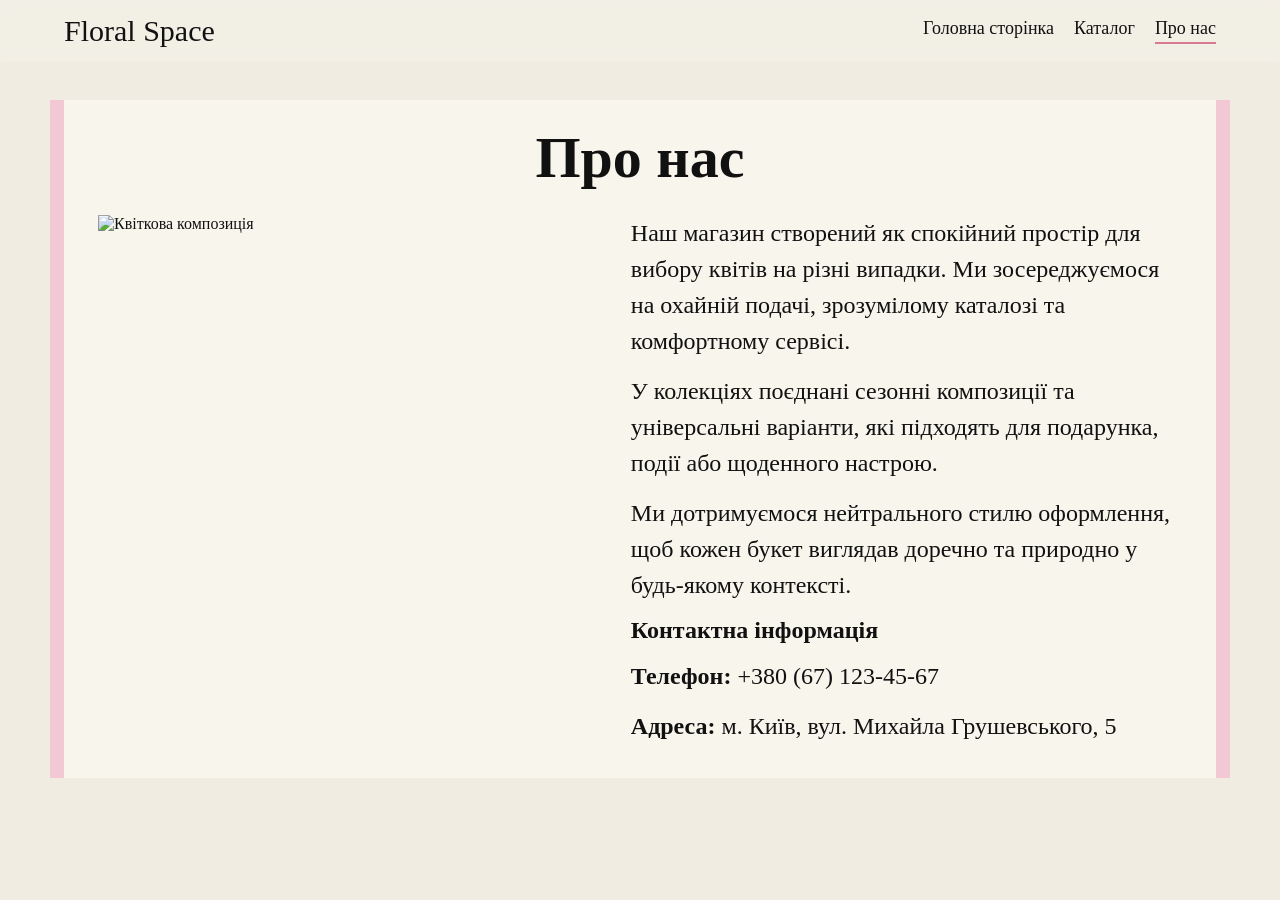
==== about.html @ 60de8b24 "Add files via upload" ====
<!DOCTYPE html>
<html lang="uk">
<head>
  <meta charset="UTF-8">
  <meta name="viewport" content="width=device-width, initial-scale=1.0">
  <title>Floral Space | Про нас</title>
  <link rel="stylesheet" href="style.css">
</head>
<body>
  <header class="header">
    <div class="menu-box">
      <a class="logo" href="index.html">Floral Space</a>
      <nav>
        <a href="index.html">Головна сторінка</a>
        <a href="catalog.html">Каталог</a>
        <a class="active" href="about.html">Про нас</a>
      </nav>
    </div>
  </header>

  <main class="about-page">
    <section class="about-wrap">
      <h1>Про нас</h1>

      <div class="about-content">
        <img src="images/about-us.jpg" alt="Квіткова композиція">

        <div class="about-text">
          <p>
            Наш магазин створений як спокійний простір для вибору квітів на різні випадки.
            Ми зосереджуємося на охайній подачі, зрозумілому каталозі та комфортному сервісі.
          </p>
          <p>
            У колекціях поєднані сезонні композиції та універсальні варіанти,
            які підходять для подарунка, події або щоденного настрою.
          </p>
          <p>
            Ми дотримуємося нейтрального стилю оформлення,
            щоб кожен букет виглядав доречно та природно у будь-якому контексті.
          </p>

          <h2>Контактна інформація</h2>
          <p><strong>Телефон:</strong> +380 (67) 123-45-67</p>
          <p><strong>Адреса:</strong> м. Київ, вул. Михайла Грушевського, 5</p>
        </div>
      </div>
    </section>
  </main>
</body>
</html>
---- style.css ----
* {
  box-sizing: border-box;
  margin: 0;
  padding: 0;
}

body {
  font-family: Georgia, "Times New Roman", serif;
  color: #111111;
  background-color: #f0ece1;
}

.header {
  background-color: rgba(255, 255, 255, 0.16);
  position: absolute;
  top: 0;
  left: 0;
  width: 100%;
  z-index: 10;
  backdrop-filter: blur(6px);
  -webkit-backdrop-filter: blur(6px);
}

.menu-box {
  max-width: 1200px;
  margin: 0 auto;
  padding: 14px 24px;
  display: flex;
  align-items: center;
  justify-content: space-between;
}

.logo {
  font-size: 30px;
  color: #111111;
  text-decoration: none;
  cursor: pointer;
}

nav {
  display: flex;
  gap: 20px;
}

nav a {
  text-decoration: none;
  color: #111111;
  border-bottom: 2px solid transparent;
  padding-bottom: 3px;
  font-size: 18px;
}

nav a:hover,
nav a.active {
  border-bottom: 2px solid #d77a93;
}

.about-page {
  min-height: 100vh;
  padding: 100px 16px 40px 16px;
}

.about-wrap {
  max-width: 1180px;
  margin: 0 auto;
  background: #f7f5ec;
  border-left: 14px solid #f1c8d4;
  border-right: 14px solid #f1c8d4;
  padding: 24px 34px 34px 34px;
}

.about-wrap h1 {
  text-align: center;
  font-size: 58px;
  margin-bottom: 24px;
}

.about-content {
  display: flex;
  gap: 24px;
  align-items: stretch;
}

.about-content img {
  width: 48%;
  object-fit: cover;
}

.about-text {
  width: 52%;
  display: flex;
  flex-direction: column;
  gap: 14px;
}

.about-text p {
  font-size: 24px;
  line-height: 1.5;
}
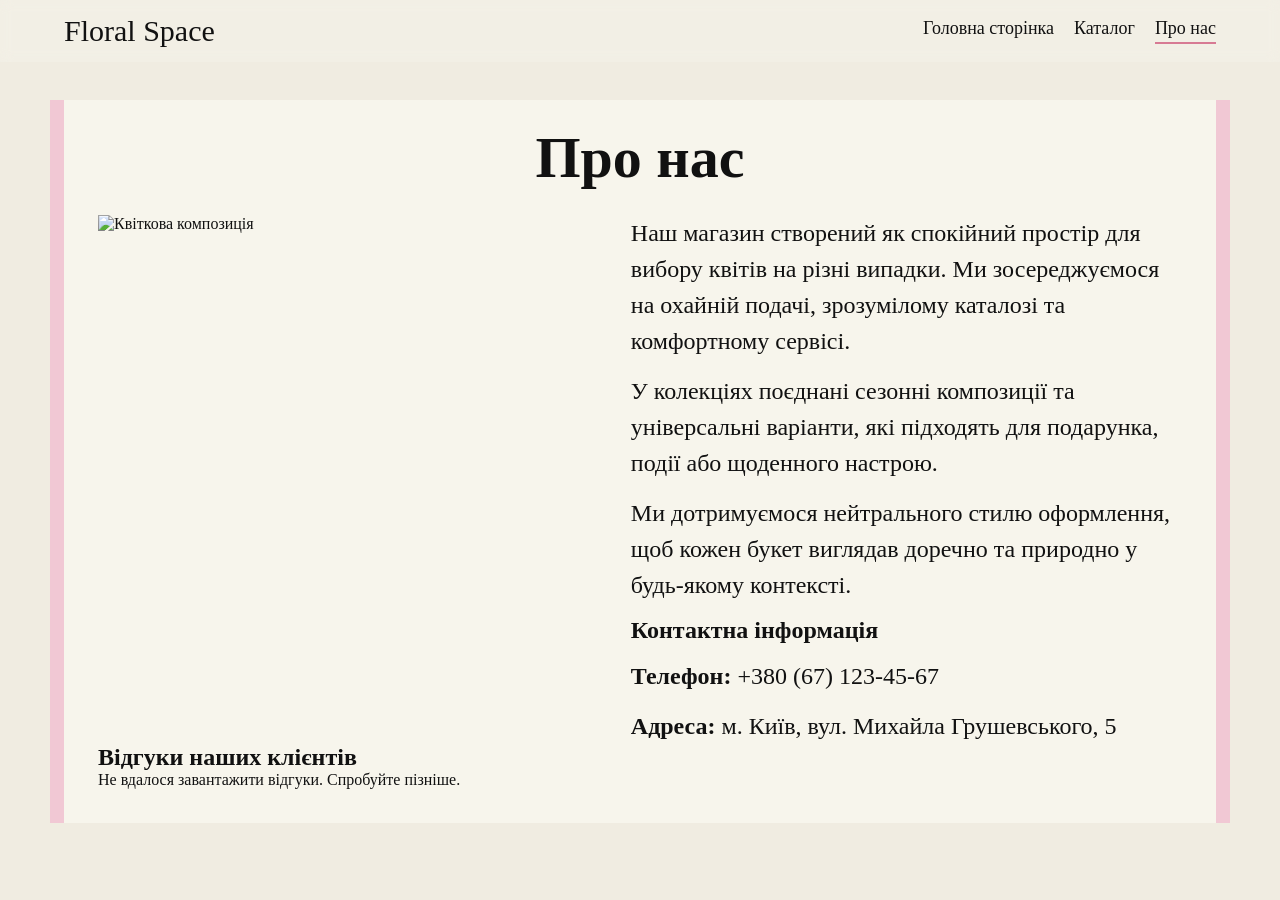
==== commit 2c9a749f: "Update about.html" ====
--- a/about.html
+++ b/about.html
@@ -44,7 +44,61 @@
           <p><strong>Адреса:</strong> м. Київ, вул. Михайла Грушевського, 5</p>
         </div>
       </div>
+
+      <!-- Новий блок відгуків -->
+      <section class="reviews-section">
+        <h2>Відгуки наших клієнтів</h2>
+        <div id="reviews-container" class="reviews-container">
+          <!-- Відгуки завантажаться через JavaScript -->
+          <p class="loading">Завантаження відгуків...</p>
+        </div>
+      </section>
     </section>
   </main>
+
+  <script>
+    async function loadReviews() {
+      const container = document.getElementById('reviews-container');
+      
+      try {
+        const response = await fetch('https://69f10d27c1533dbedc9e0fb9.mockapi.io/floralspace/response');
+        if (!response.ok) throw new Error('Не вдалося завантажити дані');
+        
+        const reviews = await response.json();
+        
+        container.innerHTML = '';
+        
+        if (!reviews || reviews.length === 0) {
+          container.innerHTML = '<p class="no-reviews">Поки що немає відгуків. Будьте першим!</p>';
+          return;
+        }
+
+        reviews.forEach(review => {
+          const reviewEl = document.createElement('div');
+          reviewEl.className = 'review-card';
+          
+          const stars = review.rating 
+            ? '★'.repeat(Math.floor(review.rating)) + '☆'.repeat(5 - Math.floor(review.rating))
+            : '★★★★★';
+          
+          reviewEl.innerHTML = `
+            <div class="review-header">
+              <strong>${review.name || 'Анонімний клієнт'}</strong>
+              <span class="review-date">${review.date || ''}</span>
+            </div>
+            <div class="review-stars">${stars}</div>
+            <p class="review-text">"${review.text || review.comment || 'Дякуємо за відгук!'}"</p>
+          `;
+          container.appendChild(reviewEl);
+        });
+      } catch (error) {
+        console.error(error);
+        container.innerHTML = '<p class="error">Не вдалося завантажити відгуки. Спробуйте пізніше.</p>';
+      }
+    }
+
+    // Завантажуємо відгуки після завантаження сторінки
+    window.addEventListener('load', loadReviews);
+  </script>
 </body>
 </html>
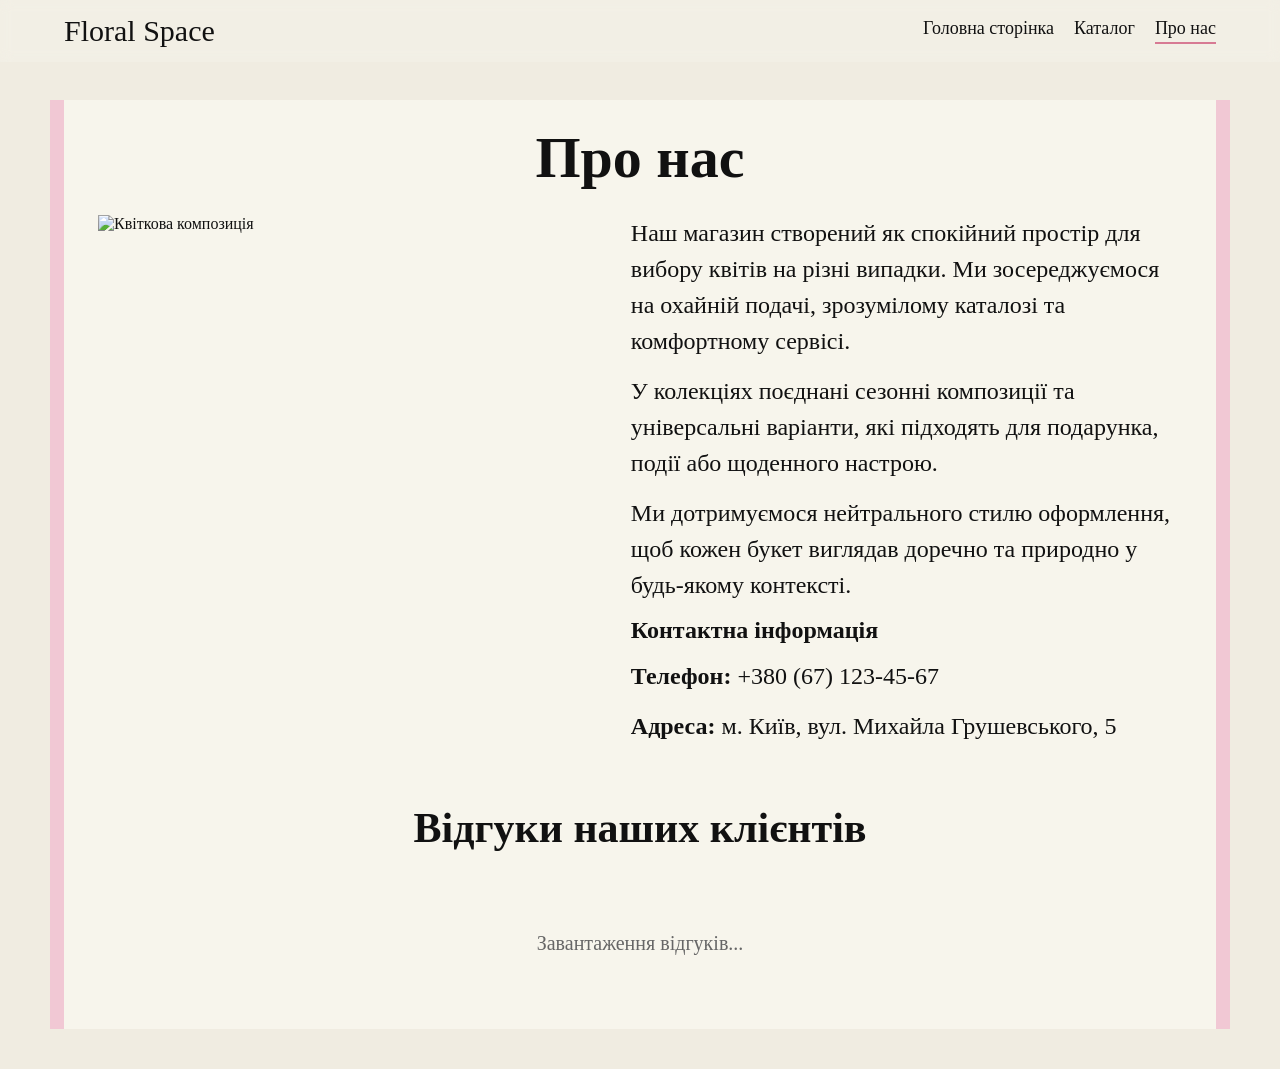
==== commit 44670286: "Update about.html" ====
--- a/about.html
+++ b/about.html
@@ -56,49 +56,7 @@
     </section>
   </main>
 
-  <script>
-    async function loadReviews() {
-      const container = document.getElementById('reviews-container');
-      
-      try {
-        const response = await fetch('https://69f10d27c1533dbedc9e0fb9.mockapi.io/floralspace/response');
-        if (!response.ok) throw new Error('Не вдалося завантажити дані');
-        
-        const reviews = await response.json();
-        
-        container.innerHTML = '';
-        
-        if (!reviews || reviews.length === 0) {
-          container.innerHTML = '<p class="no-reviews">Поки що немає відгуків. Будьте першим!</p>';
-          return;
-        }
-
-        reviews.forEach(review => {
-          const reviewEl = document.createElement('div');
-          reviewEl.className = 'review-card';
-          
-          const stars = review.rating 
-            ? '★'.repeat(Math.floor(review.rating)) + '☆'.repeat(5 - Math.floor(review.rating))
-            : '★★★★★';
-          
-          reviewEl.innerHTML = `
-            <div class="review-header">
-              <strong>${review.name || 'Анонімний клієнт'}</strong>
-              <span class="review-date">${review.date || ''}</span>
-            </div>
-            <div class="review-stars">${stars}</div>
-            <p class="review-text">"${review.text || review.comment || 'Дякуємо за відгук!'}"</p>
-          `;
-          container.appendChild(reviewEl);
-        });
-      } catch (error) {
-        console.error(error);
-        container.innerHTML = '<p class="error">Не вдалося завантажити відгуки. Спробуйте пізніше.</p>';
-      }
-    }
-
-    // Завантажуємо відгуки після завантаження сторінки
-    window.addEventListener('load', loadReviews);
+  <script src="response.js">
   </script>
 </body>
 </html>
--- a/style.css
+++ b/style.css
@@ -97,3 +97,56 @@
   font-size: 24px;
   line-height: 1.5;
 }
+/* === Відгуки === */
+.reviews-section {
+  margin-top: 60px;
+}
+
+.reviews-section h2 {
+  text-align: center;
+  font-size: 42px;
+  margin-bottom: 40px;
+  color: #111111;
+}
+
+.reviews-container {
+  display: grid;
+  grid-template-columns: repeat(auto-fit, minmax(340px, 1fr));
+  gap: 24px;
+}
+
+.review-card {
+  background: white;
+  padding: 28px;
+  border-radius: 12px;
+  box-shadow: 0 4px 12px rgba(0, 0, 0, 0.06);
+  border-left: 5px solid #d77a93;
+}
+
+.review-header {
+  display: flex;
+  justify-content: space-between;
+  align-items: center;
+  margin-bottom: 12px;
+}
+
+.review-stars {
+  color: #d77a93;
+  font-size: 22px;
+  margin-bottom: 14px;
+}
+
+.review-text {
+  font-size: 20px;
+  line-height: 1.6;
+  color: #222;
+  font-style: italic;
+}
+
+.loading, .no-reviews, .error {
+  grid-column: 1 / -1;
+  text-align: center;
+  font-size: 20px;
+  padding: 40px;
+  color: #666;
+}
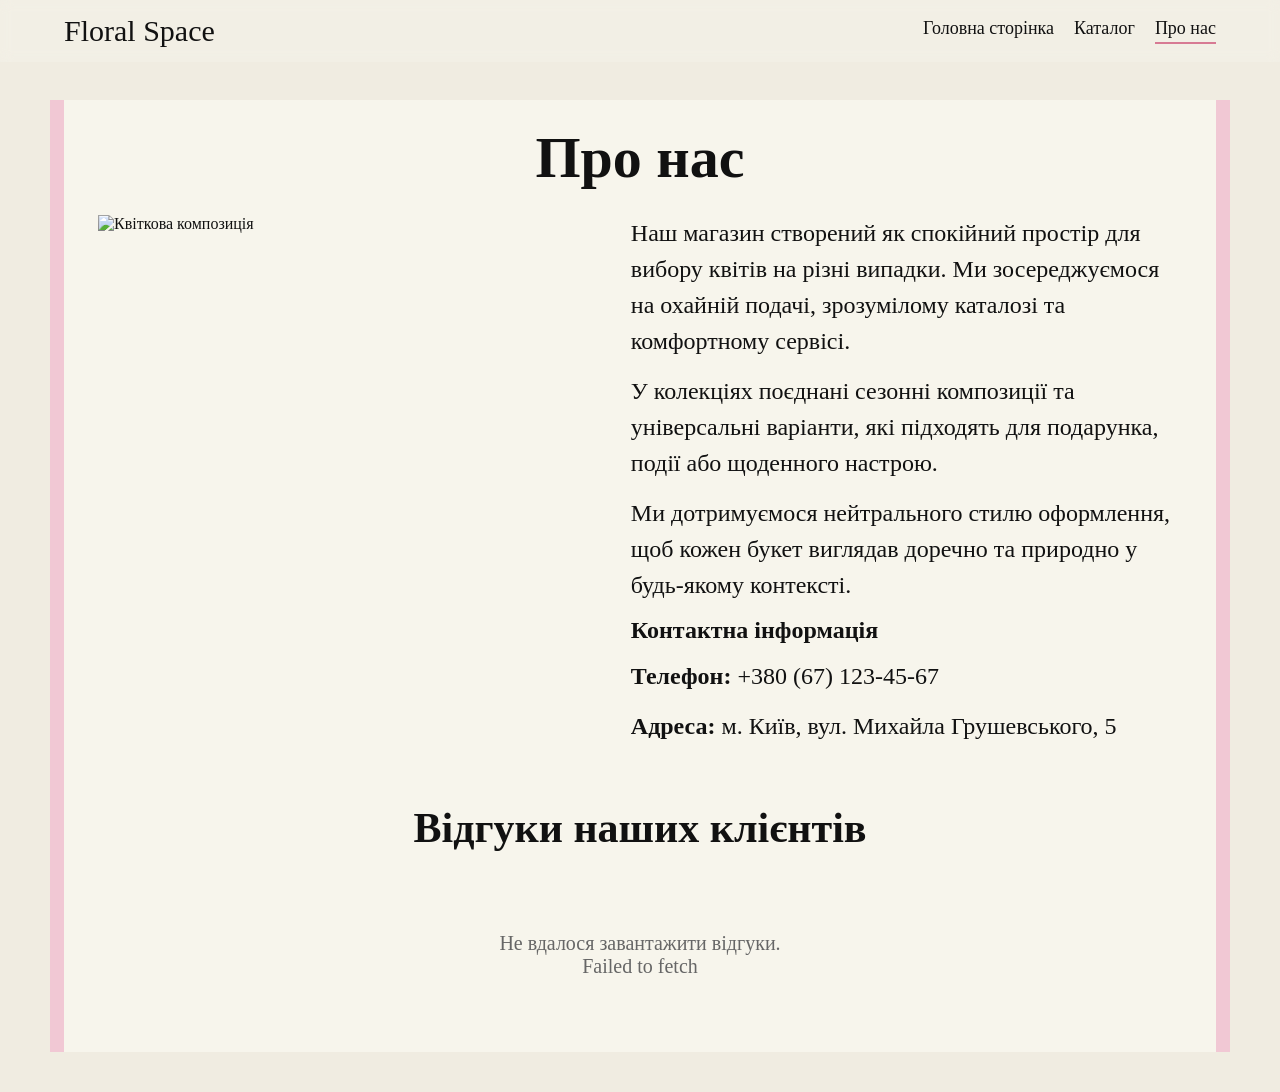
==== commit 6f427cc5: "Update about.html" ====
--- a/about.html
+++ b/about.html
@@ -56,7 +56,7 @@
     </section>
   </main>
 
-  <script src="response.js">
+  <script src="script.js">
   </script>
 </body>
 </html>
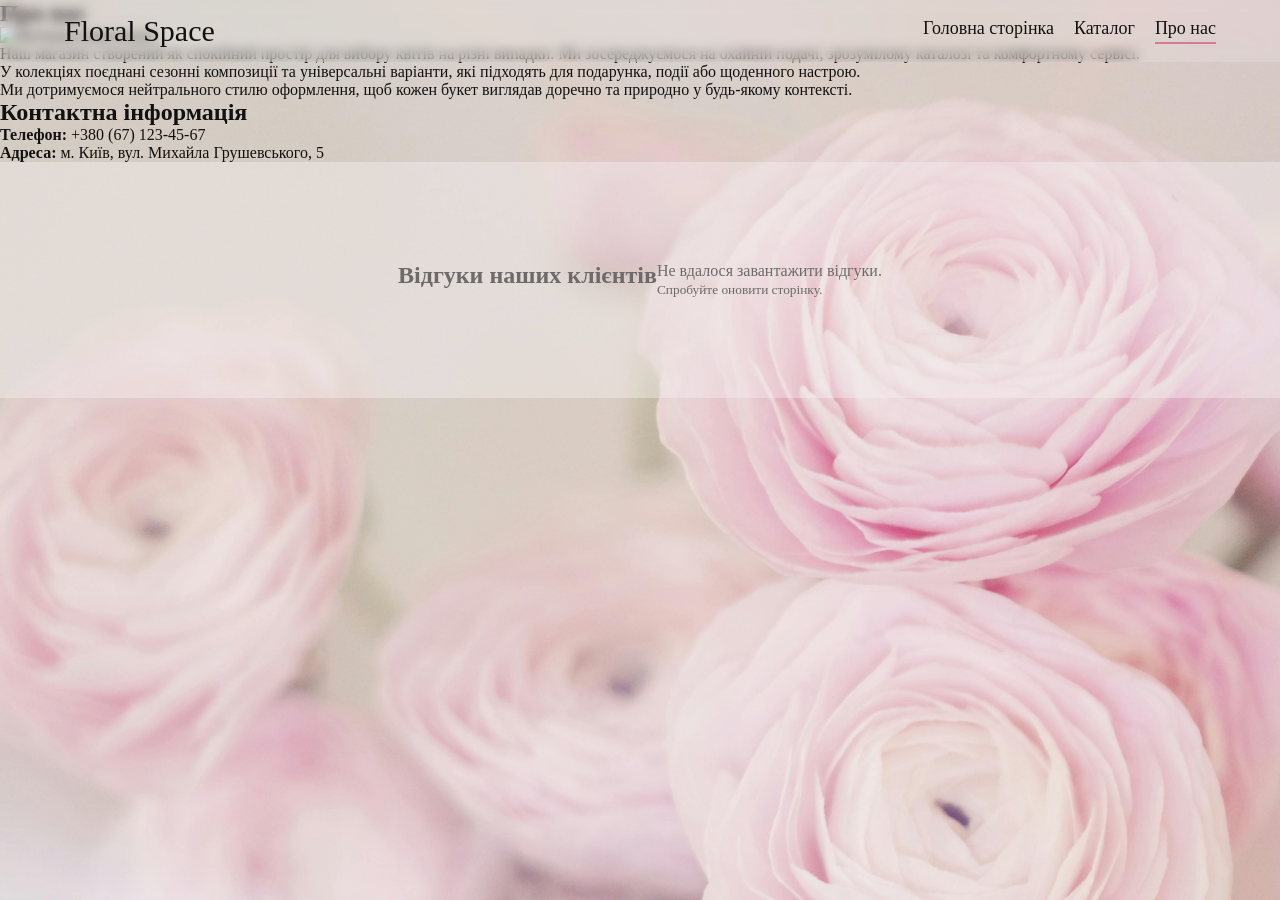
==== commit abfa1422: "Update about.html" ====
--- a/about.html
+++ b/about.html
@@ -9,11 +9,11 @@
 <body>
   <header class="header">
     <div class="menu-box">
-      <a class="logo" href="index.html">Floral Space</a>
+      <a class="logo" href="../home/index.html">Floral Space</a>
       <nav>
-        <a href="index.html">Головна сторінка</a>
-        <a href="catalog.html">Каталог</a>
-        <a class="active" href="about.html">Про нас</a>
+        <a href="../home/index.html">Головна сторінка</a>
+        <a href="../catalog/catalog.html">Каталог</a>
+        <a class="active" href="../about/about.html">Про нас</a>
       </nav>
     </div>
   </header>
@@ -23,7 +23,7 @@
       <h1>Про нас</h1>
 
       <div class="about-content">
-        <img src="images/about-us.jpg" alt="Квіткова композиція">
+        <img src="../images/about-us.jpg" alt="Квіткова композиція">
 
         <div class="about-text">
           <p>
--- a/style.css
+++ b/style.css
@@ -7,7 +7,11 @@
 body {
   font-family: Georgia, "Times New Roman", serif;
   color: #111111;
-  background-color: #f0ece1;
+  background-color: #f6eff2;
+  background-image: url('./images/homebg.jpg');
+  background-size: cover;
+  background-attachment: fixed;
+
 }
 
 .header {
@@ -55,98 +59,137 @@
   border-bottom: 2px solid #d77a93;
 }
 
-.about-page {
+
+.hero {
   min-height: 100vh;
-  padding: 100px 16px 40px 16px;
+  position: relative;
+  display: flex;
+  align-items: center; 
+  padding-top: 80px;
 }
 
-.about-wrap {
-  max-width: 1180px;
-  margin: 0 auto;
-  background: #f7f5ec;
-  border-left: 14px solid #f1c8d4;
-  border-right: 14px solid #f1c8d4;
-  padding: 24px 34px 34px 34px;
+.overlay {
+  position: absolute;
+  left: 0; top: 0; width: 100%; height: 100%;
+
+  background: linear-gradient(to bottom, rgba(255,255,255,0.6) 0%, rgba(255,255,255,0.2) 100%);
 }
 
-.about-wrap h1 {
-  text-align: center;
-  font-size: 58px;
-  margin-bottom: 24px;
+.content {
+  position: relative;
+  z-index: 1;
+  max-width: 600px;
+  padding-left: 120px;
+  padding-right: 20px;
 }
 
-.about-content {
-  display: flex;
-  gap: 24px;
-  align-items: stretch;
+.content h1 {
+  font-size: 78px;
+  font-weight: 500;
+  margin-bottom: 22px;
 }
 
-.about-content img {
-  width: 48%;
-  object-fit: cover;
+.content p {
+  font-family: "Courier New", monospace;
+  font-size: 20px;
+  line-height: 1.45;
+  color: #d77a93;
+  font-weight: bold;
 }
 
-.about-text {
-  width: 52%;
-  display: flex;
-  flex-direction: column;
-  gap: 14px;
+.btn {
+  display: inline-block;
+  margin-top: 28px;
+  text-decoration: none;
+  background: #000000;
+  color: #ffffff;
+  padding: 10px 16px;
+  border-radius: 6px;
+  font-family: Arial, sans-serif;
+  font-weight: bold;
 }
 
-.about-text p {
-  font-size: 24px;
-  line-height: 1.5;
-}
-/* === Відгуки === */
+.btn:hover { opacity: 0.8; }
+
 .reviews-section {
-  margin-top: 60px;
+  padding: 100px 20px;
+  display: flex;
+  justify-content: center;
+  position: relative;
 }
 
-.reviews-section h2 {
-  text-align: center;
-  font-size: 42px;
-  margin-bottom: 40px;
-  color: #111111;
+.reviews-section::before {
+  content: "";
+  position: absolute;
+  top: 0; left: 0; width: 100%; height: 100%;
+  background: rgba(246, 239, 242, 0.4); 
 }
 
-.reviews-container {
-  display: grid;
-  grid-template-columns: repeat(auto-fit, minmax(340px, 1fr));
-  gap: 24px;
+.reviews-content {
+  width: 100%;
+  max-width: 700px;
+  position: relative;
+  z-index: 2;
 }
 
-.review-card {
-  background: white;
-  padding: 28px;
-  border-radius: 12px;
-  box-shadow: 0 4px 12px rgba(0, 0, 0, 0.06);
-  border-left: 5px solid #d77a93;
+#formTitle {
+  margin-bottom: 20px;
+  font-size: 32px;
+  text-align: center;
 }
 
-.review-header {
-  display: flex;
-  justify-content: space-between;
-  align-items: center;
-  margin-bottom: 12px;
+.review-form {
+  background: rgba(255, 255, 255, 0.9);
+  padding: 40px;
+  border-radius: 15px;
+  backdrop-filter: blur(10px);
+  box-shadow: 0 10px 30px rgba(0,0,0,0.05);
 }
 
-.review-stars {
-  color: #d77a93;
-  font-size: 22px;
-  margin-bottom: 14px;
+.form-row { display: flex; gap: 20px; }
+.form-group { margin-bottom: 15px; display: flex; flex-direction: column; flex: 1; }
+.form-group label { font-size: 14px; font-weight: bold; margin-bottom: 5px; }
+
+.form-group input, .form-group textarea, .form-group select {
+  padding: 12px;
+  border: 1px solid #d77a93;
+  border-radius: 8px;
+  background: white;
+  font-family: inherit;
 }
 
-.review-text {
-  font-size: 20px;
-  line-height: 1.6;
-  color: #222;
-  font-style: italic;
+.error-msg { color: #e74c3c; font-size: 12px; margin-top: 3px; min-height: 15px; }
+
+.star-rating { 
+    display: flex; 
+    flex-direction: row-reverse; 
+    justify-content: flex-end; 
 }
+.star-rating input { display: none; }
+.star-rating label { font-size: 35px; color: #ccc; cursor: pointer; transition: color 0.2s; }
+.star-rating input:checked ~ label, 
+.star-rating label:hover, 
+.star-rating label:hover ~ label { color: #d77a93; }
 
-.loading, .no-reviews, .error {
-  grid-column: 1 / -1;
-  text-align: center;
-  font-size: 20px;
-  padding: 40px;
-  color: #666;
+.dynamic-status { font-size: 14px; font-style: italic; color: #d77a93; height: 20px; margin-top: 5px; }
+
+.checkbox-list { display: grid; grid-template-columns: 1fr 1fr; gap: 10px; margin-top: 5px; }
+.checkbox-item { display: flex; align-items: center; gap: 8px; font-size: 14px; }
+.checkbox-item input { cursor: pointer; accent-color: #d77a93; width: 18px; height: 18px; }
+
+.submit-btn {
+  width: 100%; padding: 15px; background: #000; color: #fff;
+  border: none; border-radius: 8px; font-weight: bold; cursor: pointer; margin-top: 20px;
+  font-size: 16px; transition: background 0.3s;
 }
+.submit-btn:hover { background: #333; }
+
+.result-card {
+  display: none; background: white; padding: 40px; border-radius: 15px;
+  box-shadow: 0 10px 30px rgba(0,0,0,0.1); margin-top: 20px;
+}
+.res-stars { color: #d77a93; font-size: 24px; }
+.res-text { font-size: 18px; margin: 20px 0; font-style: italic; }
+.res-footer { border-top: 1px solid #eee; padding-top: 15px; display: flex; justify-content: space-between; align-items: center; }
+.res-tags { display: flex; flex-wrap: wrap; gap: 5px; }
+.tag { background: #f6eff2; color: #d77a93; font-size: 11px; padding: 3px 8px; border-radius: 10px; }
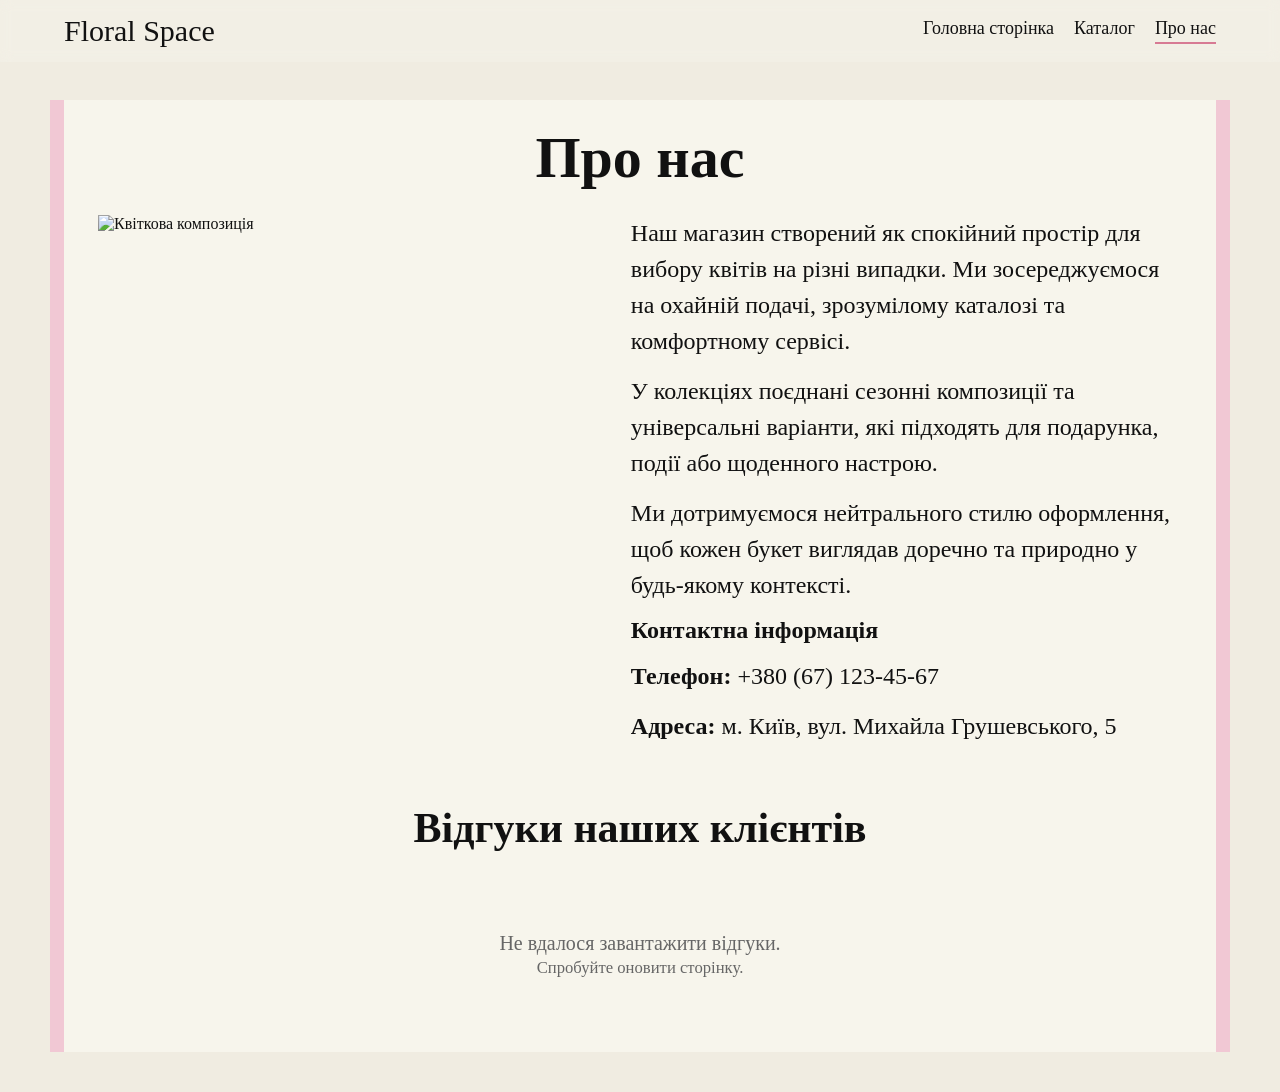
==== commit 78e502f9: "Update about.html" ====
--- a/about.html
+++ b/about.html
@@ -9,11 +9,11 @@
 <body>
   <header class="header">
     <div class="menu-box">
-      <a class="logo" href="../home/index.html">Floral Space</a>
+      <a class="logo" href="home/index.html">Floral Space</a>
       <nav>
-        <a href="../home/index.html">Головна сторінка</a>
-        <a href="../catalog/catalog.html">Каталог</a>
-        <a class="active" href="../about/about.html">Про нас</a>
+        <a href="home/index.html">Головна сторінка</a>
+        <a href="catalog/catalog.html">Каталог</a>
+        <a class="active" href="about/about.html">Про нас</a>
       </nav>
     </div>
   </header>
@@ -23,7 +23,7 @@
       <h1>Про нас</h1>
 
       <div class="about-content">
-        <img src="../images/about-us.jpg" alt="Квіткова композиція">
+        <img src="images/about-us.jpg" alt="Квіткова композиція">
 
         <div class="about-text">
           <p>
--- a/style.css
+++ b/style.css
@@ -7,11 +7,7 @@
 body {
   font-family: Georgia, "Times New Roman", serif;
   color: #111111;
-  background-color: #f6eff2;
-  background-image: url('./images/homebg.jpg');
-  background-size: cover;
-  background-attachment: fixed;
-
+  background-color: #f0ece1;
 }
 
 .header {
@@ -59,137 +55,98 @@
   border-bottom: 2px solid #d77a93;
 }
 
-
-.hero {
+.about-page {
   min-height: 100vh;
-  position: relative;
-  display: flex;
-  align-items: center; 
-  padding-top: 80px;
+  padding: 100px 16px 40px 16px;
 }
 
-.overlay {
-  position: absolute;
-  left: 0; top: 0; width: 100%; height: 100%;
-
-  background: linear-gradient(to bottom, rgba(255,255,255,0.6) 0%, rgba(255,255,255,0.2) 100%);
+.about-wrap {
+  max-width: 1180px;
+  margin: 0 auto;
+  background: #f7f5ec;
+  border-left: 14px solid #f1c8d4;
+  border-right: 14px solid #f1c8d4;
+  padding: 24px 34px 34px 34px;
 }
 
-.content {
-  position: relative;
-  z-index: 1;
-  max-width: 600px;
-  padding-left: 120px;
-  padding-right: 20px;
+.about-wrap h1 {
+  text-align: center;
+  font-size: 58px;
+  margin-bottom: 24px;
 }
 
-.content h1 {
-  font-size: 78px;
-  font-weight: 500;
-  margin-bottom: 22px;
+.about-content {
+  display: flex;
+  gap: 24px;
+  align-items: stretch;
 }
 
-.content p {
-  font-family: "Courier New", monospace;
-  font-size: 20px;
-  line-height: 1.45;
-  color: #d77a93;
-  font-weight: bold;
+.about-content img {
+  width: 48%;
+  object-fit: cover;
 }
 
-.btn {
-  display: inline-block;
-  margin-top: 28px;
-  text-decoration: none;
-  background: #000000;
-  color: #ffffff;
-  padding: 10px 16px;
-  border-radius: 6px;
-  font-family: Arial, sans-serif;
-  font-weight: bold;
+.about-text {
+  width: 52%;
+  display: flex;
+  flex-direction: column;
+  gap: 14px;
 }
 
-.btn:hover { opacity: 0.8; }
-
+.about-text p {
+  font-size: 24px;
+  line-height: 1.5;
+}
+/* === Відгуки === */
 .reviews-section {
-  padding: 100px 20px;
-  display: flex;
-  justify-content: center;
-  position: relative;
+  margin-top: 60px;
 }
 
-.reviews-section::before {
-  content: "";
-  position: absolute;
-  top: 0; left: 0; width: 100%; height: 100%;
-  background: rgba(246, 239, 242, 0.4); 
+.reviews-section h2 {
+  text-align: center;
+  font-size: 42px;
+  margin-bottom: 40px;
+  color: #111111;
 }
 
-.reviews-content {
-  width: 100%;
-  max-width: 700px;
-  position: relative;
-  z-index: 2;
+.reviews-container {
+  display: grid;
+  grid-template-columns: repeat(auto-fit, minmax(340px, 1fr));
+  gap: 24px;
 }
 
-#formTitle {
-  margin-bottom: 20px;
-  font-size: 32px;
-  text-align: center;
+.review-card {
+  background: white;
+  padding: 28px;
+  border-radius: 12px;
+  box-shadow: 0 4px 12px rgba(0, 0, 0, 0.06);
+  border-left: 5px solid #d77a93;
 }
 
-.review-form {
-  background: rgba(255, 255, 255, 0.9);
-  padding: 40px;
-  border-radius: 15px;
-  backdrop-filter: blur(10px);
-  box-shadow: 0 10px 30px rgba(0,0,0,0.05);
+.review-header {
+  display: flex;
+  justify-content: space-between;
+  align-items: center;
+  margin-bottom: 12px;
 }
 
-.form-row { display: flex; gap: 20px; }
-.form-group { margin-bottom: 15px; display: flex; flex-direction: column; flex: 1; }
-.form-group label { font-size: 14px; font-weight: bold; margin-bottom: 5px; }
-
-.form-group input, .form-group textarea, .form-group select {
-  padding: 12px;
-  border: 1px solid #d77a93;
-  border-radius: 8px;
-  background: white;
-  font-family: inherit;
+.review-stars {
+  color: #d77a93;
+  font-size: 22px;
+  margin-bottom: 14px;
 }
 
-.error-msg { color: #e74c3c; font-size: 12px; margin-top: 3px; min-height: 15px; }
+.review-text {
+  font-size: 20px;
+  line-height: 1.6;
+  color: #222;
+  font-style: italic;
+}
 
-.star-rating { 
-    display: flex; 
-    flex-direction: row-reverse; 
-    justify-content: flex-end; 
+.loading, .no-reviews, .error {
+  grid-column: 1 / -1;
+  text-align: center;
+  font-size: 20px;
+  padding: 40px;
+  color: #666;
 }
-.star-rating input { display: none; }
-.star-rating label { font-size: 35px; color: #ccc; cursor: pointer; transition: color 0.2s; }
-.star-rating input:checked ~ label, 
-.star-rating label:hover, 
-.star-rating label:hover ~ label { color: #d77a93; }
-
-.dynamic-status { font-size: 14px; font-style: italic; color: #d77a93; height: 20px; margin-top: 5px; }
-
-.checkbox-list { display: grid; grid-template-columns: 1fr 1fr; gap: 10px; margin-top: 5px; }
-.checkbox-item { display: flex; align-items: center; gap: 8px; font-size: 14px; }
-.checkbox-item input { cursor: pointer; accent-color: #d77a93; width: 18px; height: 18px; }
-
-.submit-btn {
-  width: 100%; padding: 15px; background: #000; color: #fff;
-  border: none; border-radius: 8px; font-weight: bold; cursor: pointer; margin-top: 20px;
-  font-size: 16px; transition: background 0.3s;
-}
-.submit-btn:hover { background: #333; }
-
-.result-card {
-  display: none; background: white; padding: 40px; border-radius: 15px;
-  box-shadow: 0 10px 30px rgba(0,0,0,0.1); margin-top: 20px;
-}
-.res-stars { color: #d77a93; font-size: 24px; }
-.res-text { font-size: 18px; margin: 20px 0; font-style: italic; }
-.res-footer { border-top: 1px solid #eee; padding-top: 15px; display: flex; justify-content: space-between; align-items: center; }
-.res-tags { display: flex; flex-wrap: wrap; gap: 5px; }
-.tag { background: #f6eff2; color: #d77a93; font-size: 11px; padding: 3px 8px; border-radius: 10px; }
